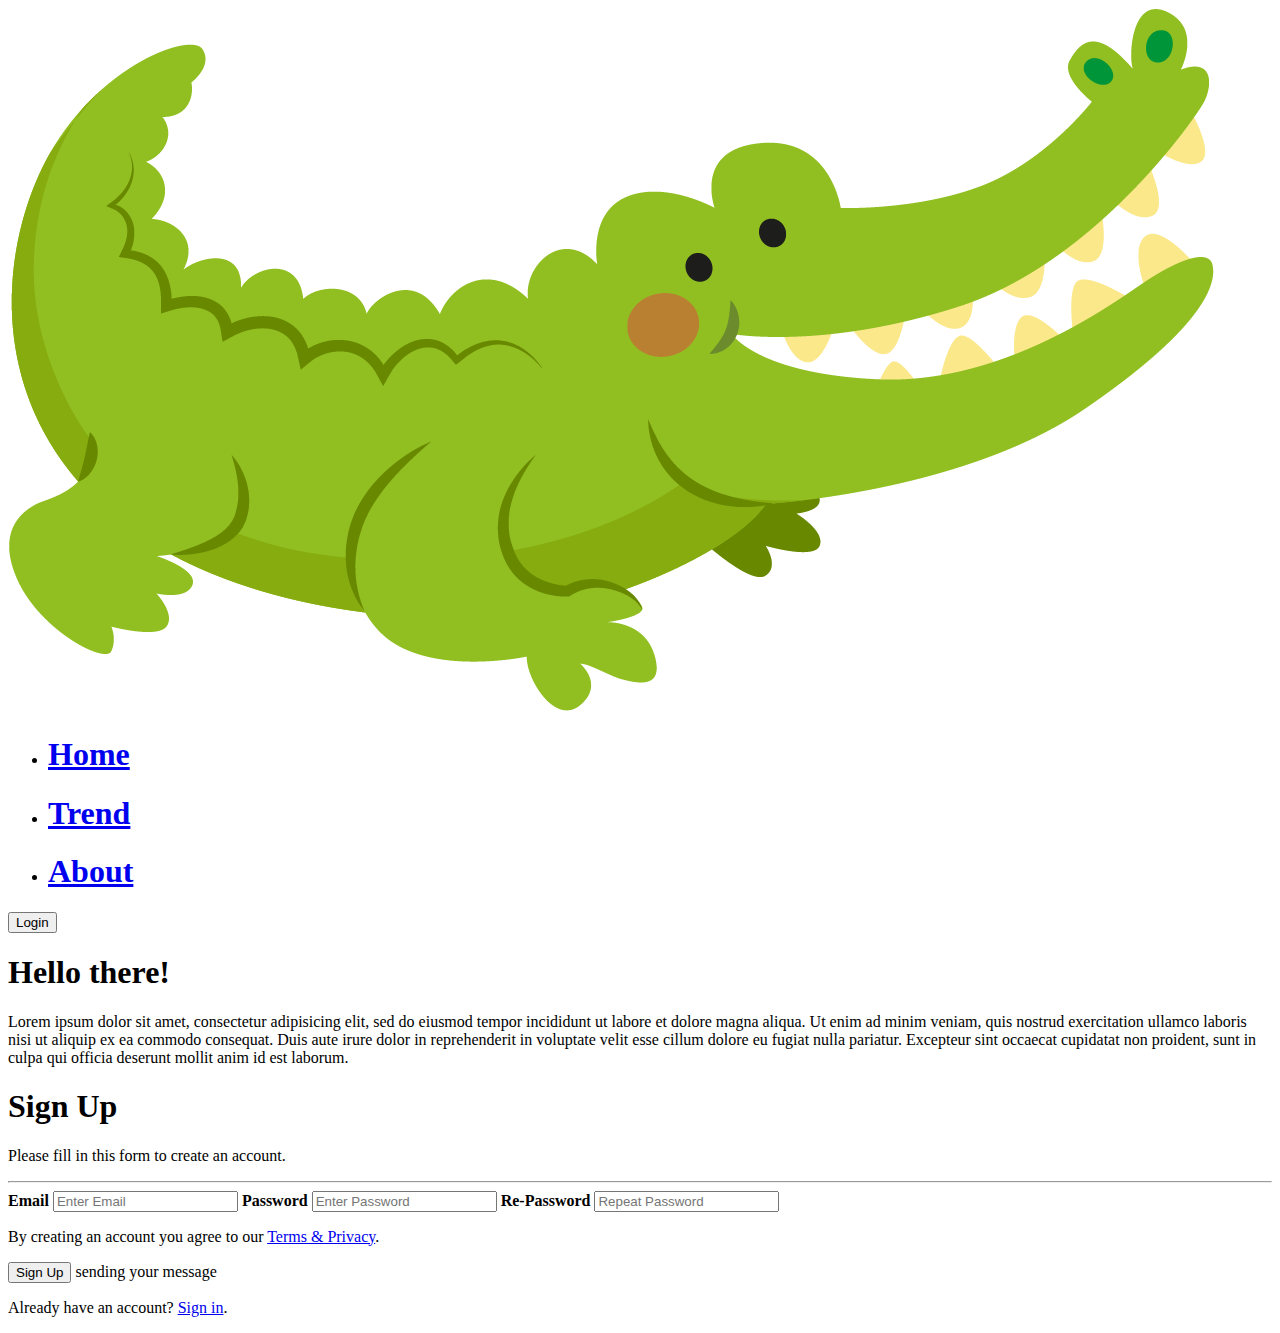
==== files/index.html @ ac308ed6 "new commit" ====
<!DOCTYPE html>
<html lang="en" dir="ltr">
<head>

  <meta charset="UTF-8">
  <title>Croco</title>
  <link rel="stylesheet" href="/assets/css/main.css">


</head>
<body>




  <header>

  <img class="logo" src="assets/image/logo.png" alt="logo">
  <nav class="head">
        <ul class="nav_links">
            <li class="header"> <a href="#"><h1 class="navh1">Home</h1></a> </li>
            <li class="header"> <a href="#"><h1 class="navh1">Trend</h1></a> </li>
            <li class="header"> <a href="#"><h1 class="navh1">About</h1></a> </li>
        </ul>
  </nav>
  <a class="cta" href="#"> <button class="login">Login</button> </a>
  </header>





  <div class="container" id="container">
     <h1 class="hello">Hello there!</h1>
       <p class="msg">Lorem ipsum dolor sit amet, consectetur adipisicing elit, sed do eiusmod tempor incididunt ut labore et dolore magna aliqua. Ut enim ad minim veniam,
         quis nostrud exercitation ullamco laboris nisi ut aliquip ex ea commodo consequat. Duis aute irure dolor in reprehenderit in
         voluptate velit esse cillum dolore eu fugiat nulla pariatur. Excepteur sint occaecat cupidatat non proident, sunt in culpa qui officia deserunt
          mollit anim id est laborum.</p>

  </div>
  <form action="#">
<div class="register">
<h1>Sign Up</h1>
<p>Please fill in this form to create an account.</p>

<hr>
<div class="ques">


<label for="email"><b>Email</b></label>
<input type="text" placeholder="Enter Email" name="email" id="email" required>

<label for="psw"><b>Password</b></label>
<input type="password" placeholder="Enter Password" name="psw" id="psw" required>

<label for="psw-repeat"><b>Re-Password</b></label>
<input type="password" placeholder="Repeat Password" name="psw-repeat" id="pswrepeat" required>


<p>By creating an account you agree to our <a href="#">Terms & Privacy</a>.</p>

<div class="button-area">
<button type="submit" class="registerbtn">Sign Up</button>
<span>sending your message</span>
</div>
</div>
<div class="containersignin">
<p>Already have an account? <a href="#" class="signin">Sign in</a>.</p>
</div>
</div>
</form>





<!-- warning:
<footer>
  <div class="footer-content">
    <h3>code opacity</h3>
    <p>Lorem ipsum dolor sit amet, consectetur adipisicing elit, sed do eiusmod tempor incididunt ut labore et dolore magna aliqua.
  </p>
  <ul class="socials">
    <li><a href="#"><i class="fa fa-facebook"></i></a></li>
    <li><a href="#"><i class="fa fa-twitter"></i></a></li>
    <li><a href="#"><i class="fa fa-google-plus"></i></a></li>
    <li><a href="#"><i class="fa fa-youtube"></i></a></li>
    <li><a href="#"><i class="fa fa-linkedin-square"></i></a></li>
  </ul>
</div>
<div class="footer-bottom">
  <p>copyright &copy; 2022 faik. designed by <span>faik</span>  </p>

</div>

</footer>
 -->

<script type="assets/js/script.js">

</script>
</body>





</html>
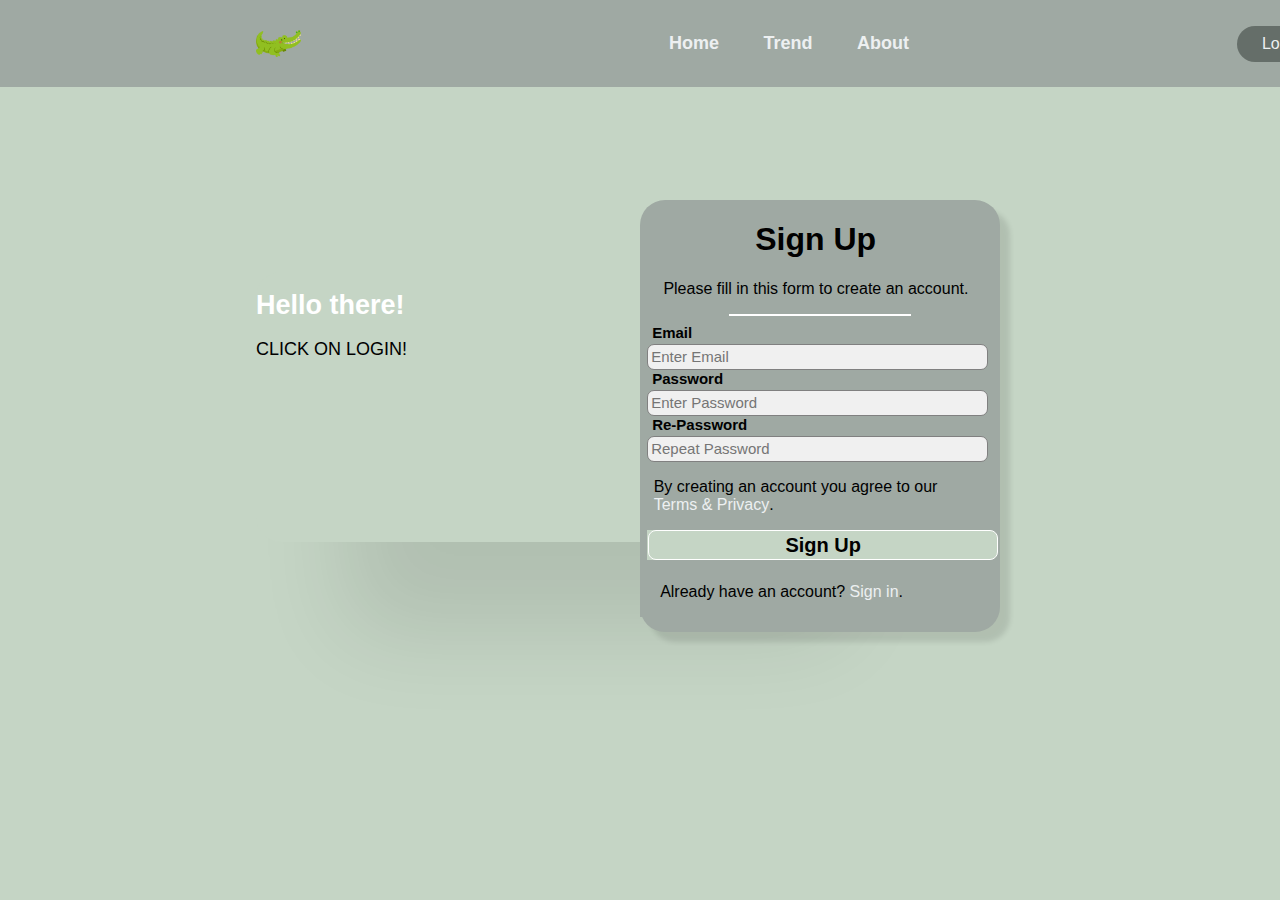
==== commit df61140e: "croco social new changes" ====
--- a/files/index.html
+++ b/files/index.html
@@ -4,7 +4,7 @@
 
   <meta charset="UTF-8">
   <title>Croco</title>
-  <link rel="stylesheet" href="/assets/css/main.css">
+  <link rel="stylesheet" href="\files\assets\css\main.css">
 
 
 </head>
@@ -23,7 +23,7 @@
             <li class="header"> <a href="#"><h1 class="navh1">About</h1></a> </li>
         </ul>
   </nav>
-  <a class="cta" href="#"> <button class="login">Login</button> </a>
+  <a class="cta" href="crocosocial.html"> <button class="login">Login</button> </a>
   </header>
 
 
@@ -32,10 +32,7 @@
 
   <div class="container" id="container">
      <h1 class="hello">Hello there!</h1>
-       <p class="msg">Lorem ipsum dolor sit amet, consectetur adipisicing elit, sed do eiusmod tempor incididunt ut labore et dolore magna aliqua. Ut enim ad minim veniam,
-         quis nostrud exercitation ullamco laboris nisi ut aliquip ex ea commodo consequat. Duis aute irure dolor in reprehenderit in
-         voluptate velit esse cillum dolore eu fugiat nulla pariatur. Excepteur sint occaecat cupidatat non proident, sunt in culpa qui officia deserunt
-          mollit anim id est laborum.</p>
+       <p class="msg">CLICK ON LOGIN!</p>
 
   </div>
   <form action="#">
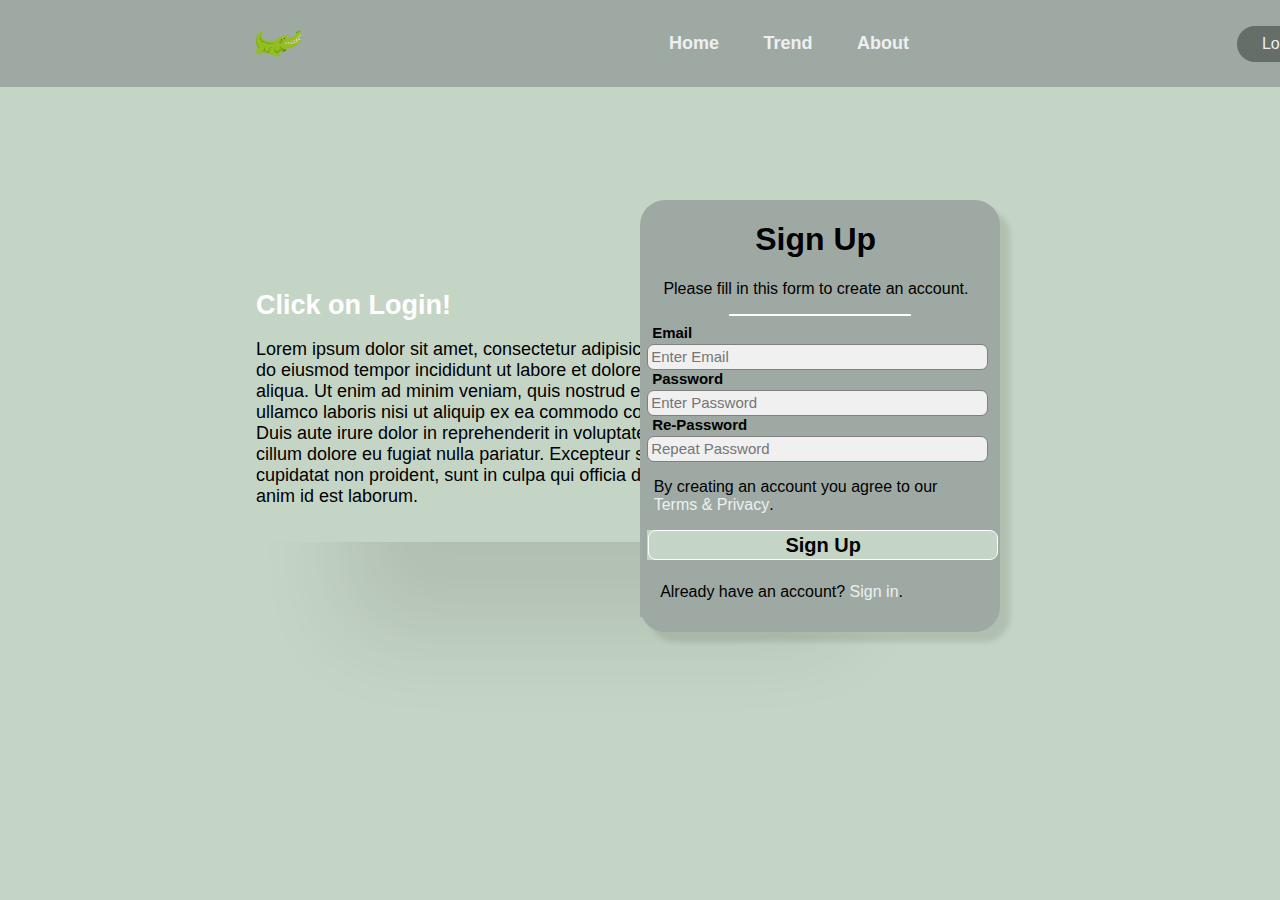
==== commit 1bb8be28: "click on login" ====
--- a/files/index.html
+++ b/files/index.html
@@ -31,8 +31,11 @@
 
 
   <div class="container" id="container">
-     <h1 class="hello">Hello there!</h1>
-       <p class="msg">CLICK ON LOGIN!</p>
+     <h1 class="hello">Click on Login!</h1>
+       <p class="msg">Lorem ipsum dolor sit amet, consectetur adipisicing elit, sed do eiusmod tempor incididunt ut labore et dolore magna aliqua. Ut enim ad minim veniam,
+         quis nostrud exercitation ullamco laboris nisi ut aliquip ex ea commodo consequat. Duis aute irure dolor in reprehenderit in
+         voluptate velit esse cillum dolore eu fugiat nulla pariatur. Excepteur sint occaecat cupidatat non proident, sunt in culpa qui officia deserunt
+          mollit anim id est laborum.</p>
 
   </div>
   <form action="#">
